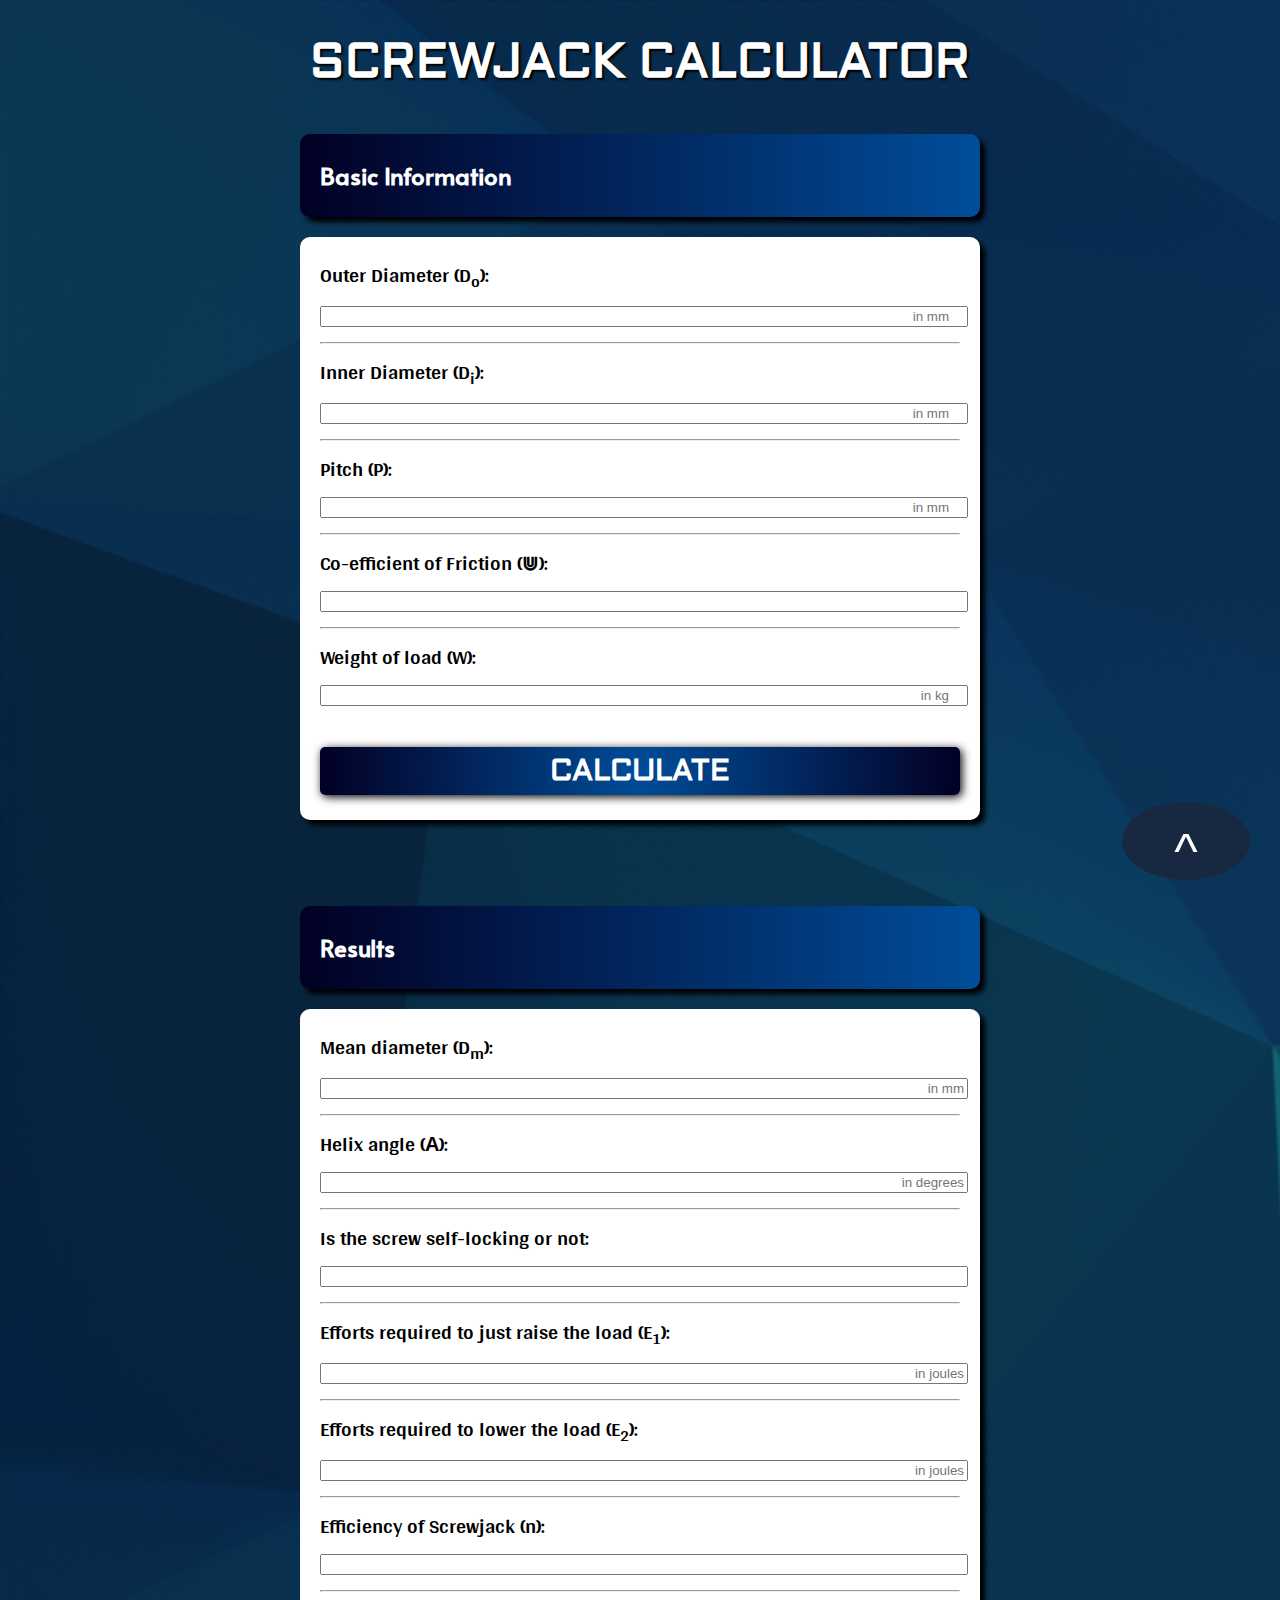
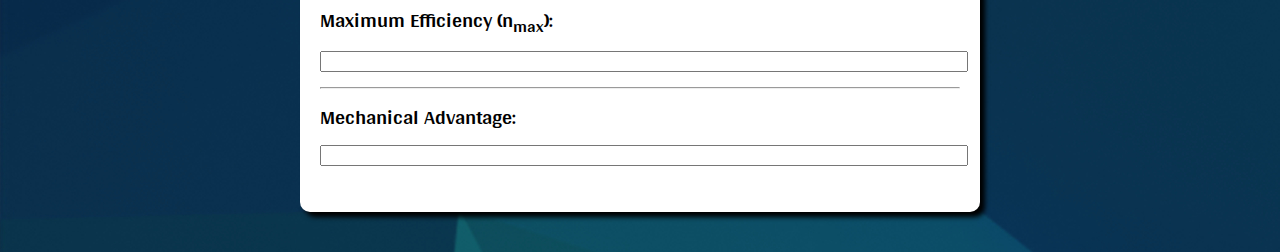
==== html/calculator.html @ 1cad9c4f "Add Main Calculator Page" ====
<!DOCTYPE html>
<html>
<head>
	<meta charset="utf-8">
	<title>Screwjack Calculator</title>
	<link rel="icon" type="image/x-icon" href="../assets/img/icon.ico" />
	<link rel="stylesheet" type="text/css" href="../css/calculator.css">
	<link href='https://fonts.googleapis.com/css?family=Alata' rel='stylesheet'>
	<link href='https://fonts.googleapis.com/css?family=Aldrich' rel='stylesheet'>
	<link href='https://fonts.googleapis.com/css?family=Arya' rel='stylesheet'>
	<script type="text/javascript" src="../js/calculator.js"></script>
</head>
<body>
	<h1>SCREWJACK CALCULATOR</h1>
	<div id="container1">
		<h2>Basic Information</h2></div>
	<div class="container2">
		Outer Diameter (D<sub>o</sub>):
		<input id="OuterDiameter" type="number" name="OuterDiameter" placeholder="in mm">
		<br/><hr>
		Inner Diameter (D<sub>i</sub>):
		<input id="InnerDiameter" type="number" name="InnerDiameter" placeholder="in mm">
		<br/><hr>
		Pitch (P):
		<input id="Pitch" type="number" name="Pitch" placeholder="in mm">
		<br/><hr>
		Co-efficient of Friction (&Cup;):
		<input id="friction" type="number" name="friction"><br/><hr>
		Weight of load (W):
		<input id="weight" type="number" name="weight" placeholder="in kg"><br/><br/>
		<button onclick="results()" id="calculate">Calculate</button>
	</div>
	<br/>
	<br/>
	<div id="container1">
		<h2>Results</h2></div>
	<div class="container2">
		Mean diameter (D<sub>m</sub>):<input id="demo" placeholder="in mm"><br/><hr>
		Helix angle (&#913):<input id="angle" placeholder="in degrees"><br/><hr>
		Is the screw self-locking or not:<input id="self"><br/><hr>
		Efforts required to just raise the load (E<sub>1</sub>):<input id="Load" placeholder="in joules"><br/><hr>
		Efforts required to lower the load (E<sub>2</sub>):<input id="lower" placeholder="in joules"><br/><hr>
		Efficiency of Screwjack (n):<input id="efficiency"><br/><hr>
		Maximum Efficiency (n<sub>max</sub>):<input id="efficienct"><br/><hr>
		Mechanical Advantage:<input id="adv"><br/><br/>
	</div>

	<button onclick="topFunction()" id="myBtn" title="Go to top">^</button>
</body>
</html>
---- css/calculator.css ----
body{
	background-image: url(../assets/img/calculator_background.jpg);
	display:flex; flex-direction:column; justify-content:center;
    min-height:100vh;
    margin: 0 auto;
}

h1{
	font-family: 'Aldrich',fantasy;
	font-weight: bold;
	color: white;
	text-align: center;
	font-size:3em;
	text-shadow: 2px 2px 2px black;
}

div{
	background-color: white;
	border-radius: 10px;
	margin: 10px;
	margin-bottom: 20px;
	padding: 5px 20px;
	box-shadow:5px 5px 5px black;
	font-family: 'Arya',sans-serif;
	font-weight: bold;
}

h2{
	font-family: 'Alata',sans-serif;
}

#calculate{
	border: none;
	color: white;
	background: rgb(0,77,153);
    background: radial-gradient(circle, rgba(0,77,153,1) 0%, rgba(2,0,36,1) 100%);
	border-radius: 5px;
	font-family: 'Aldrich',sans-serif;
	font-weight:  bold;
	box-shadow: 2px 2px 10px black;
	width: 100%;
	text-align: center;
	font-size:1.5em;
	margin-bottom: 20px;
	padding: 5px;
	cursor: pointer;
	-webkit-transition: all 0.5s 0s ease;
	-moz-transition: all 0.5s 0s ease;
	-o-transition: all 0.5s 0s ease;
	transition: all 0.5s 0s ease;
	text-transform: uppercase;
}

input{
	width: 100%;
	text-align: right;
}

#container1{
	background: rgb(0,77,153);
    background: linear-gradient(270deg, rgba(0,77,153,1) 0%, rgba(2,0,36,1) 100%);
	color:  white;
	animation-duration: 3s;
	animation-name:;
	width: 50%;
	margin: 10px auto;
}

.container2{
	animation-duration: 3s;
	animation-name: slide-bck-center;
	width: 50%;
	padding-top: 20px;
	font-size: 1.25em;
	margin: 10px auto;
	animation-name: bounceIn;
	animation-duration: 3s;
	margin-bottom: 40px;
	padding-bottom: 5px;
}

.bounceIn {
	-webkit-animation-name: bounceIn;
	animation-name: bounceIn;
	-webkit-animation-duration: .75s;
	animation-duration: .75s;
	-webkit-animation-duration: 1s;
	animation-duration: 1s;
	-webkit-animation-fill-mode: both;
	animation-fill-mode: both;
	}
@-webkit-keyframes bounceIn {
	0%, 20%, 40%, 60%, 80%, 100% {
	    -webkit-transition-timing-function: cubic-bezier(0.215, 0.610, 0.355, 1.000);
	    transition-timing-function: cubic-bezier(0.215, 0.610, 0.355, 1.000);
	}
	0% {
	   opacity: 0;
	   -webkit-transform: scale3d(.3, .3, .3);
	   transform: scale3d(.3, .3, .3);
	}
	20% {
	  -webkit-transform: scale3d(1.1, 1.1, 1.1);
	  transform: scale3d(1.1, 1.1, 1.1);
	}
	40% {
	  -webkit-transform: scale3d(.9, .9, .9);
	  transform: scale3d(.9, .9, .9);
	}
	60% {
	  opacity: 1;
	  -webkit-transform: scale3d(1.03, 1.03, 1.03);
	  transform: scale3d(1.03, 1.03, 1.03);
	}
	80% {
	  -webkit-transform: scale3d(.97, .97, .97);
	  transform: scale3d(.97, .97, .97);
	}
	100% {
	  opacity: 1;
	  -webkit-transform: scale3d(1, 1, 1);
	  transform: scale3d(1, 1, 1);
	}
}
@keyframes bounceIn {
	0%, 20%, 40%, 60%, 80%, 100% {
	  -webkit-transition-timing-function: cubic-bezier(0.215, 0.610, 0.355, 1.000);
	  transition-timing-function: cubic-bezier(0.215, 0.610, 0.355, 1.000);
	}
	0% {
	  opacity: 0;
	  -webkit-transform: scale3d(.3, .3, .3);
	  transform: scale3d(.3, .3, .3);
	}
	20% {
	  -webkit-transform: scale3d(1.1, 1.1, 1.1);
	  transform: scale3d(1.1, 1.1, 1.1);
	}
	40% {
	  -webkit-transform: scale3d(.9, .9, .9);
	  transform: scale3d(.9, .9, .9);
	}
	60% {
	  opacity: 1;
	  -webkit-transform: scale3d(1.03, 1.03, 1.03);
	  transform: scale3d(1.03, 1.03, 1.03);
	}
	80% {
	  -webkit-transform: scale3d(.97, .97, .97);
	  transform: scale3d(.97, .97, .97);
	}
	100% {
	  opacity: 1;
	  -webkit-transform: scale3d(1, 1, 1);
	  transform: scale3d(1, 1, 1);
    }
}

#myBtn {
    /* Hidden by default */
    position: fixed; /* Fixed/sticky position */
    bottom: 20px; /* Place the button at the bottom of the page */
    right: 30px; /* Place the button 30px from the right */
    z-index: 99; /* Make sure it does not overlap */
    border: none; /* Remove borders */
    outline: none; /* Remove outline */
    background-color: #192841; /* Set a background color */
    color: white; /* Text color */
    cursor: pointer; /* Add a mouse pointer on hover */
    padding-top: 20px; /* Some padding */
    border-radius: 10px; /* Rounded corners */
    font-size: 50px; /* Increase font size */
    float: right;
    width: 10%;
    padding-bottom: 0;
    border-radius:50%
}

#myBtn:hover {
    background-color: #555; /* Add a dark-grey background on hover */
}
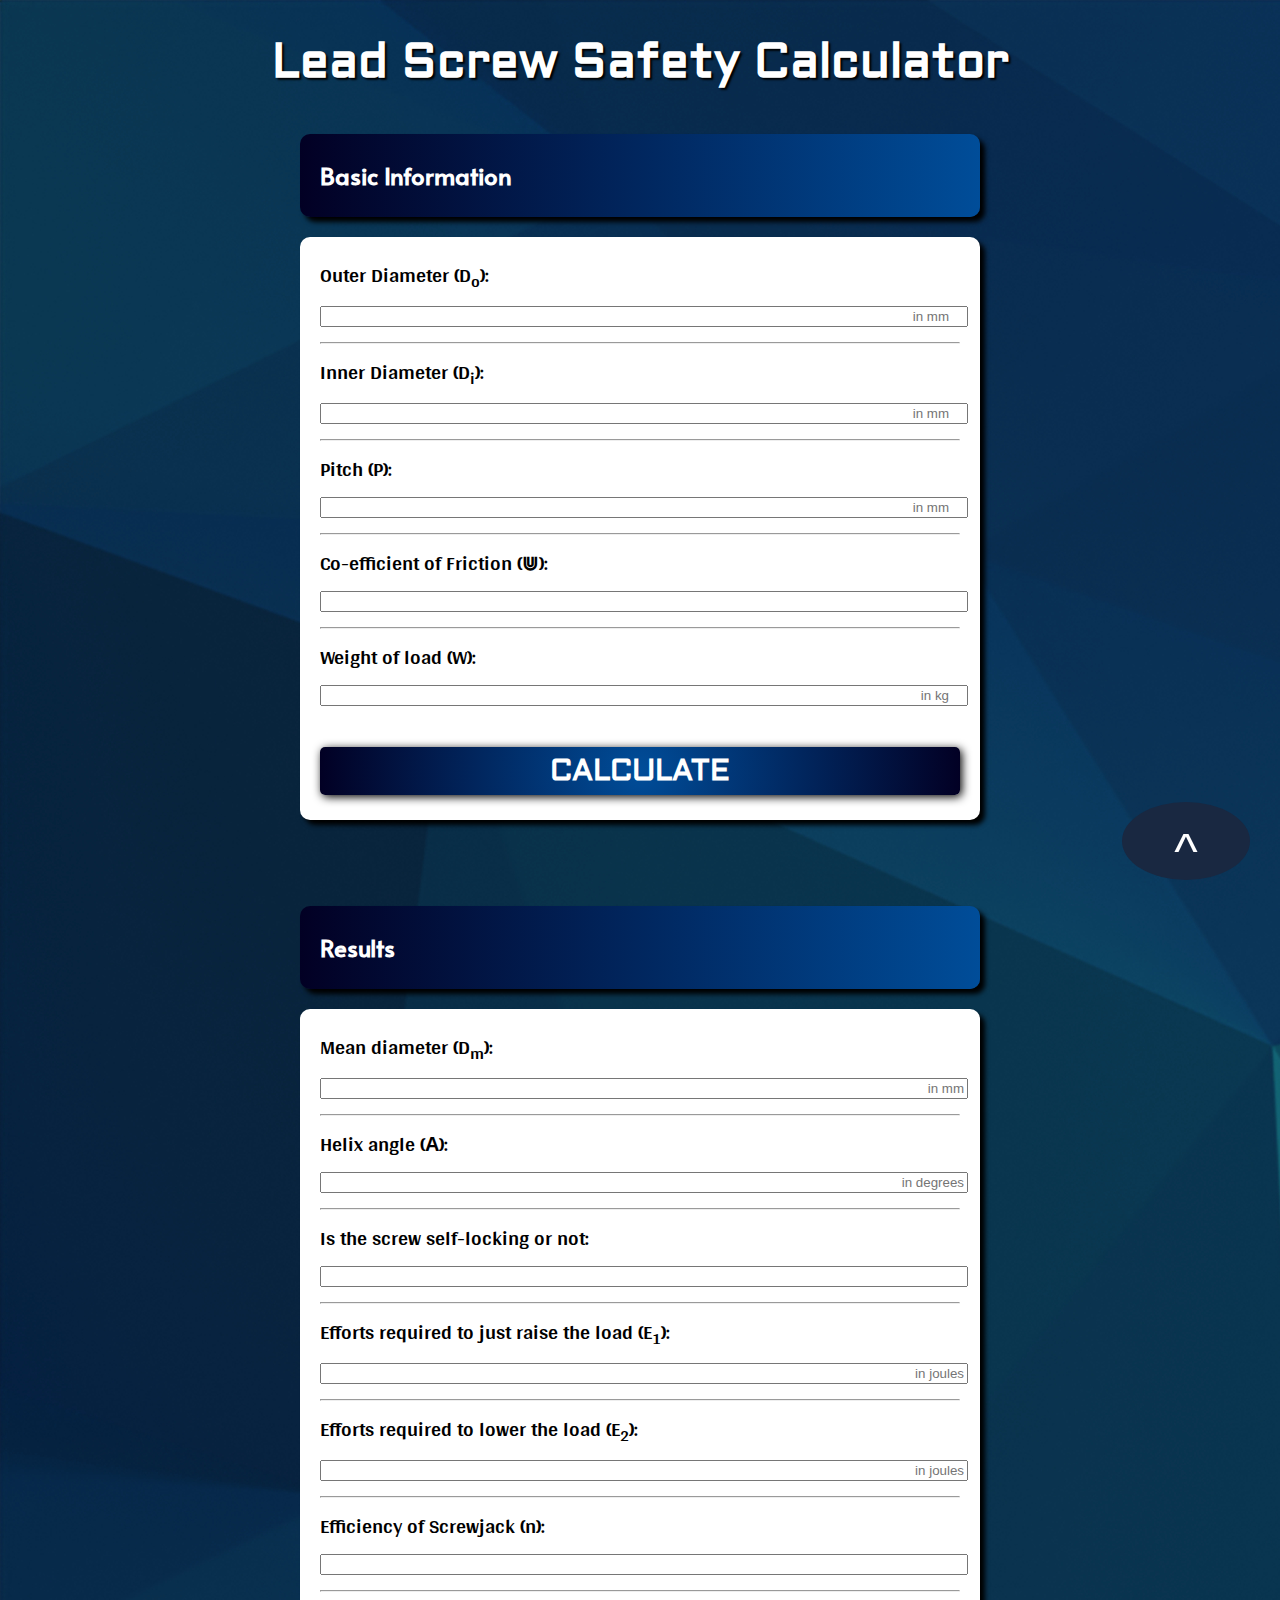
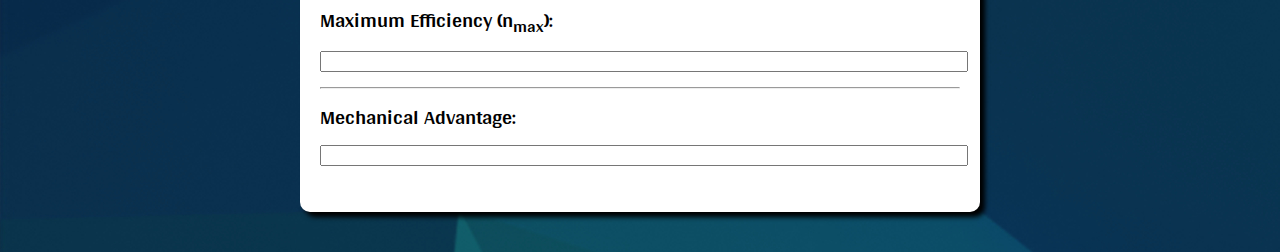
==== commit a3bce1f2: "Change calculator homepage heading" ====
--- a/html/calculator.html
+++ b/html/calculator.html
@@ -2,7 +2,7 @@
 <html>
 <head>
 	<meta charset="utf-8">
-	<title>Screwjack Calculator</title>
+	<title>LSSC</title>
 	<link rel="icon" type="image/x-icon" href="../assets/img/icon.ico" />
 	<link rel="stylesheet" type="text/css" href="../css/calculator.css">
 	<link href='https://fonts.googleapis.com/css?family=Alata' rel='stylesheet'>
@@ -11,7 +11,7 @@
 	<script type="text/javascript" src="../js/calculator.js"></script>
 </head>
 <body>
-	<h1>SCREWJACK CALCULATOR</h1>
+	<h1>Lead Screw Safety Calculator</h1>
 	<div id="container1">
 		<h2>Basic Information</h2></div>
 	<div class="container2">
